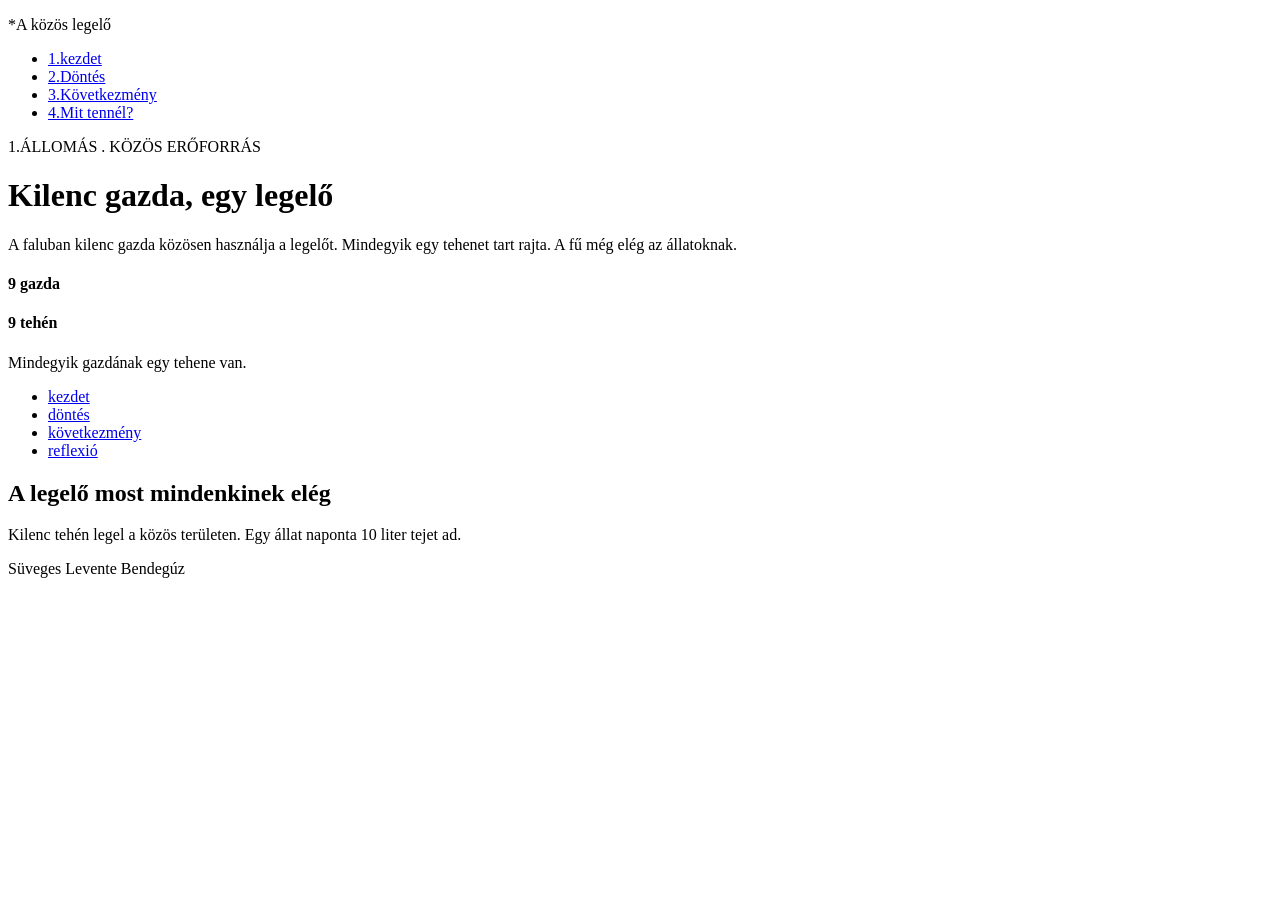
==== index.html @ 58aafdf1 "html szerkezet" ====
<!doctype html>
<html lang="en">
  <head>
    <meta charset="UTF-8" />
    <meta name="viewport" content="width=device-width, initial-scale=1.0" />
    <meta name="description" content="oldal" />
    <meta name="keywords" content="tehén" />
    <link rel="stylesheet" href="stilus.css" />
    <title>Süveges Levente Bendegúz</title>
  </head>
  <body>
    <main>
      <nav>
        <p>*A közös legelő</p>
        <ul>
          <li><a href="index.html">1.kezdet</a></li>
          <li><a href="index.html">2.Döntés</a></li>
          <li><a href="index.html">3.Következmény</a></li>
          <li><a href="index.html">4.Mit tennél?</a></li>
        </ul>
      </nav>

      <header>
        <div>
          <p>1.ÁLLOMÁS . KÖZÖS ERŐFORRÁS</p>
          <h1>Kilenc gazda, egy legelő</h1>
          <p>
            A faluban kilenc gazda közösen használja a legelőt. Mindegyik egy
            tehenet tart rajta. A fű még elég az állatoknak.
          </p>
        </div>

        <div>
          <h4>9 gazda</h4>
          <h4>9 tehén</h4>
          <p>Mindegyik gazdának egy tehene van.</p>
        </div>
      </header>

      <nav>
        <ul>
          <li><a href="index.html">kezdet</a></li>
          <li><a href="index.html">döntés</a></li>
          <li><a href="index.html">következmény</a></li>
          <li><a href="index.html">reflexió</a></li>
        </ul>
      </nav>

      <article>
        <h2>A legelő most mindenkinek elég</h2>
        <p>
          Kilenc tehén legel a közös területen. Egy állat naponta 10 liter tejet
          ad.
        </p>
      </article>

      <aside></aside>

      <footer>Süveges Levente Bendegúz</footer>
    </main>
  </body>
</html>
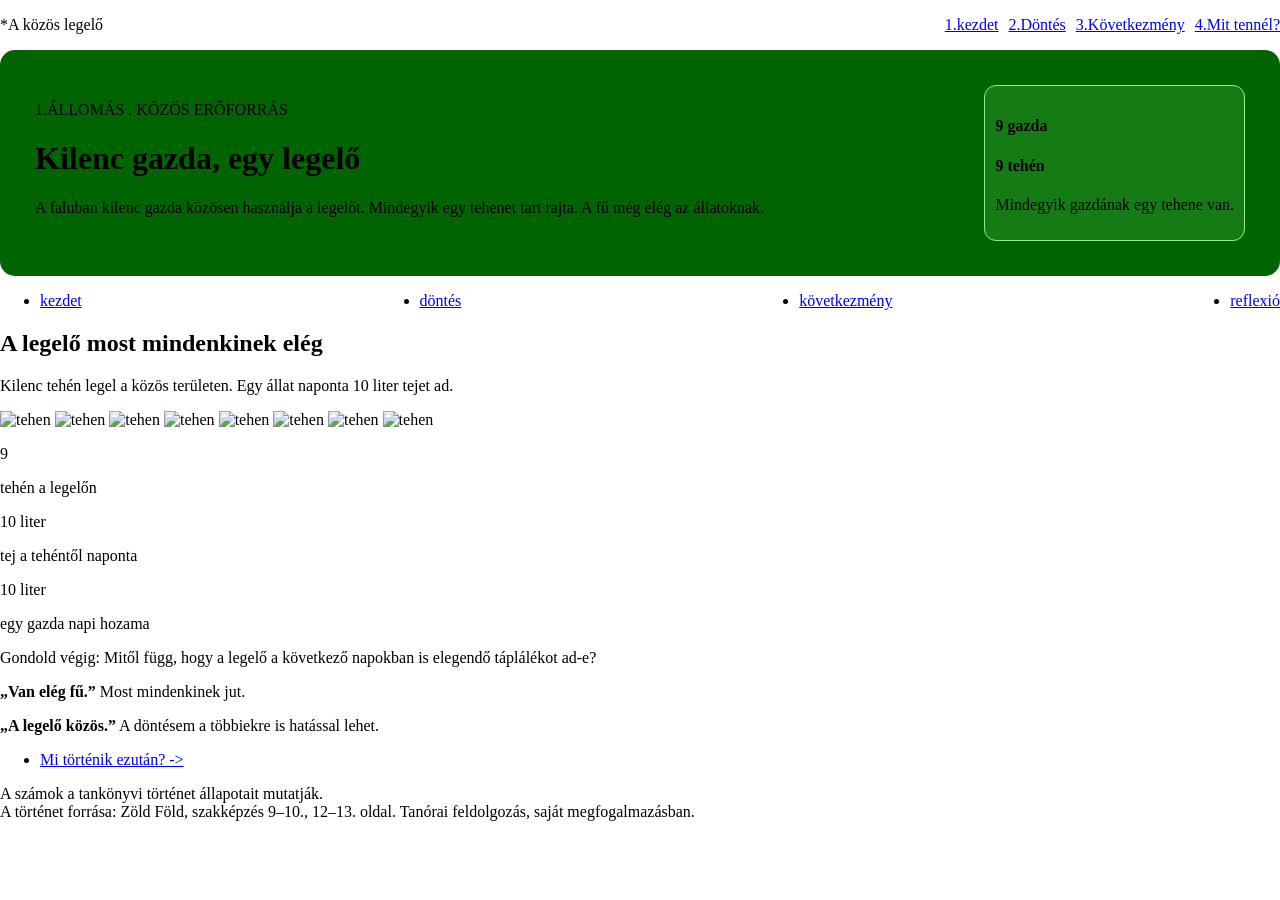
==== commit f6a000f3: "10.14" ====
--- a/index.html
+++ b/index.html
@@ -1,5 +1,5 @@
 <!doctype html>
-<html lang="en">
+<html lang="hu">
   <head>
     <meta charset="UTF-8" />
     <meta name="viewport" content="width=device-width, initial-scale=1.0" />
@@ -10,14 +10,18 @@
   </head>
   <body>
     <main>
-      <nav>
-        <p>*A közös legelő</p>
-        <ul>
-          <li><a href="index.html">1.kezdet</a></li>
-          <li><a href="index.html">2.Döntés</a></li>
-          <li><a href="index.html">3.Következmény</a></li>
-          <li><a href="index.html">4.Mit tennél?</a></li>
-        </ul>
+      <nav class="elsonav">
+        <div class="balfel">
+          <p>*A közös legelő</p>
+        </div>
+        <div class="formazas">
+          <ul>
+            <li><a href="index.html">1.kezdet</a></li>
+            <li><a href="index.html">2.Döntés</a></li>
+            <li><a href="index.html">3.Következmény</a></li>
+            <li><a href="index.html">4.Mit tennél?</a></li>
+          </ul>
+        </div>
       </nav>
 
       <header>
@@ -30,14 +34,14 @@
           </p>
         </div>
 
-        <div>
+        <div class="keret">
           <h4>9 gazda</h4>
           <h4>9 tehén</h4>
           <p>Mindegyik gazdának egy tehene van.</p>
         </div>
       </header>
 
-      <nav>
+      <nav class="masodiknav">
         <ul>
           <li><a href="index.html">kezdet</a></li>
           <li><a href="index.html">döntés</a></li>
@@ -52,11 +56,69 @@
           Kilenc tehén legel a közös területen. Egy állat naponta 10 liter tejet
           ad.
         </p>
+        <div class="9">
+          <img src="index.html" alt="tehen" />
+          <img src="index.html" alt="tehen" />
+          <img src="index.html" alt="tehen" />
+          <img src="index.html" alt="tehen" />
+          <img src="index.html" alt="tehen" />
+          <img src="index.html" alt="tehen" />
+          <img src="index.html" alt="tehen" />
+          <img src="index.html" alt="tehen" />
+        </div>
+
+        <div class="1">
+          <p>9</p>
+          <p>tehén a legelőn</p>
+        </div>
+
+        <div class="2">
+          <p>10 liter</p>
+          <p>tej a tehéntől naponta</p>
+        </div>
+
+        <div class="3">
+          <p>10 liter</p>
+          <p>egy gazda napi hozama</p>
+        </div>
+
+        <div class="láb">
+          <p>
+            Gondold végig: Mitől függ, hogy a legelő a következő napokban is
+            elegendő táplálékot ad-e?
+          </p>
+        </div>
       </article>
 
-      <aside></aside>
+      <aside>
+        <div class="asidee">
+          <div class="elso">
+            <p><strong>„Van elég fű.”</strong> Most mindenkinek jut.</p>
+          </div>
+          <div class="masodik">
+            <p>
+              <strong>„A legelő közös.”</strong> A döntésem a többiekre is
+              hatással lehet.
+            </p>
+          </div>
+        </div>
+      </aside>
 
-      <footer>Süveges Levente Bendegúz</footer>
+      <div class="alsó">
+        <nav>
+          <ul>
+            <li>
+              <a href="index.html">Mi történik ezután? -></a>
+            </li>
+          </ul>
+        </nav>
+      </div>
+
+      <footer>A számok a tankönyvi történet állapotait mutatják.</footer>
+      <footer>
+        A történet forrása: Zöld Föld, szakképzés 9–10., 12–13. oldal. Tanórai
+        feldolgozás, saját megfogalmazásban.
+      </footer>
     </main>
   </body>
 </html>
--- a/stilus.css
+++ b/stilus.css
@@ -0,0 +1,43 @@
+* {
+  box-sizing: border-box;
+}
+
+.formazas ul {
+  display: flex;
+  flex-direction: row;
+  list-style: none;
+  gap: 10px;
+}
+
+.elsonav {
+  display: flex;
+  flex-direction: row;
+  justify-content: space-between;
+}
+
+header {
+  display: flex;
+  flex-direction: row;
+  background-color: darkgreen;
+  border-radius: 15px;
+  padding: 35px;
+  justify-content: space-between;
+}
+
+.keret {
+  background-color: rgb(21, 124, 21);
+  padding: 10px;
+  border-radius: 12px;
+  border: 1px solid lightgreen;
+}
+
+.masodiknav ul {
+  display: flex;
+  flex-direction: row;
+  justify-content: space-between;
+}
+
+body {
+  margin: auto;
+  max-width: 1400px;
+}
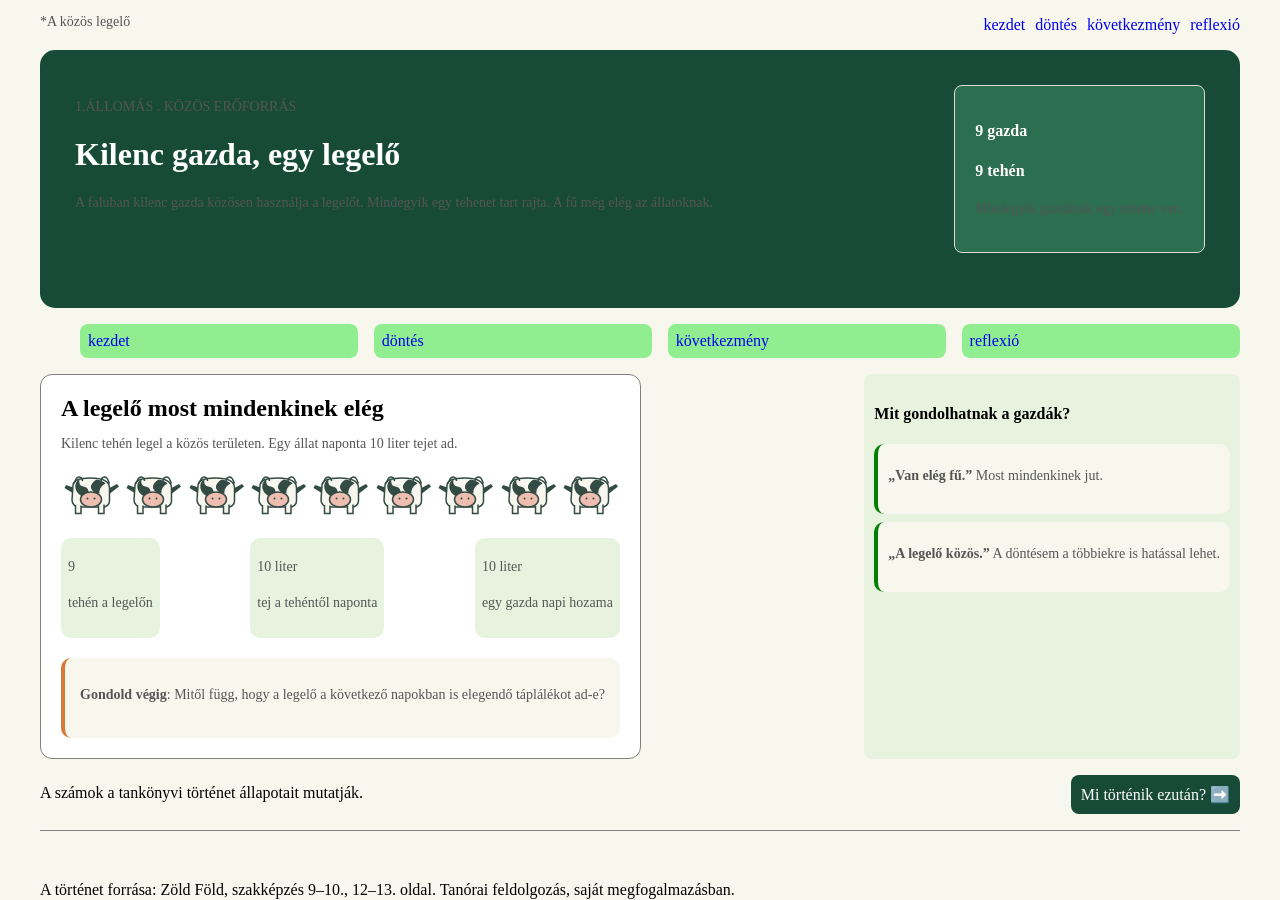
==== commit a1deccde: "kesz_nem_reszponziv" ====
--- a/index.html
+++ b/index.html
@@ -1,90 +1,97 @@
 <!doctype html>
 <html lang="hu">
-  <head>
-    <meta charset="UTF-8" />
-    <meta name="viewport" content="width=device-width, initial-scale=1.0" />
-    <meta name="description" content="oldal" />
-    <meta name="keywords" content="tehén" />
-    <link rel="stylesheet" href="stilus.css" />
-    <title>Süveges Levente Bendegúz</title>
-  </head>
-  <body>
-    <main>
-      <nav class="elsonav">
-        <div class="balfel">
-          <p>*A közös legelő</p>
-        </div>
-        <div class="formazas">
-          <ul>
-            <li><a href="index.html">1.kezdet</a></li>
-            <li><a href="index.html">2.Döntés</a></li>
-            <li><a href="index.html">3.Következmény</a></li>
-            <li><a href="index.html">4.Mit tennél?</a></li>
-          </ul>
-        </div>
-      </nav>
 
-      <header>
-        <div>
-          <p>1.ÁLLOMÁS . KÖZÖS ERŐFORRÁS</p>
-          <h1>Kilenc gazda, egy legelő</h1>
-          <p>
-            A faluban kilenc gazda közösen használja a legelőt. Mindegyik egy
-            tehenet tart rajta. A fű még elég az állatoknak.
-          </p>
-        </div>
+<head>
+  <meta charset="UTF-8" />
+  <meta name="viewport" content="width=device-width, initial-scale=1.0" />
+  <meta name="description" content="oldal" />
+  <meta name="keywords" content="tehén" />
+  <link rel="stylesheet" href="stilus.css" />
+  <title>Süveges Levente Bendegúz</title>
+</head>
 
-        <div class="keret">
-          <h4>9 gazda</h4>
-          <h4>9 tehén</h4>
-          <p>Mindegyik gazdának egy tehene van.</p>
-        </div>
-      </header>
-
-      <nav class="masodiknav">
+<body>
+  <main>
+    <nav class="elsonav">
+      <div class="balfel">
+        <p>*A közös legelő</p>
+      </div>
+      <div class="formazas">
         <ul>
           <li><a href="index.html">kezdet</a></li>
-          <li><a href="index.html">döntés</a></li>
-          <li><a href="index.html">következmény</a></li>
-          <li><a href="index.html">reflexió</a></li>
+          <li><a href="Döntés.html">döntés</a></li>
+          <li><a href="Következmény.html">következmény</a></li>
+          <li><a href="Mittennél.html">reflexió</a></li>
         </ul>
-      </nav>
+      </div>
+    </nav>
 
+    <header>
+      <div>
+        <p>1.ÁLLOMÁS . KÖZÖS ERŐFORRÁS</p>
+        <h1>Kilenc gazda, egy legelő</h1>
+        <p>
+          A faluban kilenc gazda közösen használja a legelőt. Mindegyik egy
+          tehenet tart rajta. A fű még elég az állatoknak.
+        </p>
+      </div>
+
+      <div class="keret">
+        <h4>9 gazda</h4>
+        <h4>9 tehén</h4>
+        <p>Mindegyik gazdának egy tehene van.</p>
+      </div>
+    </header>
+
+    <nav class="masodiknav">
+      <ul>
+        <li><a href="index.html">kezdet</a></li>
+        <li><a href="Döntés.html">döntés</a></li>
+        <li><a href="Következmény.html">következmény</a></li>
+        <li><a href="Mittennél.html">reflexió</a></li>
+      </ul>
+    </nav>
+
+
+    <div class="articleaside">
       <article>
         <h2>A legelő most mindenkinek elég</h2>
         <p>
           Kilenc tehén legel a közös területen. Egy állat naponta 10 liter tejet
           ad.
         </p>
-        <div class="9">
-          <img src="index.html" alt="tehen" />
-          <img src="index.html" alt="tehen" />
-          <img src="index.html" alt="tehen" />
-          <img src="index.html" alt="tehen" />
-          <img src="index.html" alt="tehen" />
-          <img src="index.html" alt="tehen" />
-          <img src="index.html" alt="tehen" />
-          <img src="index.html" alt="tehen" />
+        <div class="proba">
+          <img src="assets/tehen.svg" alt="tehen" />
+          <img src="assets/tehen.svg" alt="tehen" />
+          <img src="assets/tehen.svg" alt="tehen" />
+          <img src="assets/tehen.svg" alt="tehen" />
+          <img src="assets/tehen.svg" alt="tehen" />
+          <img src="assets/tehen.svg" alt="tehen" />
+          <img src="assets/tehen.svg" alt="tehen" />
+          <img src="assets/tehen.svg" alt="tehen" />
+          <img src="assets/tehen.svg" alt="tehen" />
         </div>
 
-        <div class="1">
-          <p>9</p>
-          <p>tehén a legelőn</p>
+        <div class="sor">
+          <div class="kilenc">
+            <p>9</p>
+            <p>tehén a legelőn</p>
+          </div>
+
+          <div class="tiz">
+            <p>10 liter</p>
+            <p>tej a tehéntől naponta</p>
+          </div>
+
+          <div class="tiz2">
+            <p>10 liter</p>
+            <p>egy gazda napi hozama</p>
+          </div>
         </div>
 
-        <div class="2">
-          <p>10 liter</p>
-          <p>tej a tehéntől naponta</p>
-        </div>
-
-        <div class="3">
-          <p>10 liter</p>
-          <p>egy gazda napi hozama</p>
-        </div>
-
-        <div class="láb">
+        <div class="lab">
           <p>
-            Gondold végig: Mitől függ, hogy a legelő a következő napokban is
+            <strong>Gondold végig</strong>: Mitől függ, hogy a legelő a következő napokban is
             elegendő táplálékot ad-e?
           </p>
         </div>
@@ -92,6 +99,7 @@
 
       <aside>
         <div class="asidee">
+          <h4>Mit gondolhatnak a gazdák?</h4>
           <div class="elso">
             <p><strong>„Van elég fű.”</strong> Most mindenkinek jut.</p>
           </div>
@@ -103,22 +111,30 @@
           </div>
         </div>
       </aside>
+    </div>
 
-      <div class="alsó">
-        <nav>
-          <ul>
-            <li>
-              <a href="index.html">Mi történik ezután? -></a>
-            </li>
-          </ul>
-        </nav>
+    <div class="sorba">
+      <nav class="also">
+        <ul>
+          <li>
+            <a href="index.html">Mi történik ezután? ➡️</a>
+          </li>
+        </ul>
+      </nav>
+
+      <div class="marginfix">
+        <footer>A számok a tankönyvi történet állapotait mutatják.</footer>
       </div>
+    </div>
 
-      <footer>A számok a tankönyvi történet állapotait mutatják.</footer>
+    <div class="idk">
       <footer>
         A történet forrása: Zöld Föld, szakképzés 9–10., 12–13. oldal. Tanórai
         feldolgozás, saját megfogalmazásban.
       </footer>
-    </main>
-  </body>
-</html>
+    </div>
+
+  </main>
+</body>
+
+</html>
--- a/stilus.css
+++ b/stilus.css
@@ -15,17 +15,24 @@
   justify-content: space-between;
 }
 
+.elsonav li:hover {
+  background-color: lightgreen;
+  border-radius: 8px;
+  padding: 6px;
+}
+
 header {
   display: flex;
   flex-direction: row;
-  background-color: darkgreen;
+  background-color: #174b38;
   border-radius: 15px;
   padding: 35px;
   justify-content: space-between;
+  color: white
 }
 
 .keret {
-  background-color: rgb(21, 124, 21);
+  background-color: #2c6e50;
   padding: 10px;
   border-radius: 12px;
   border: 1px solid lightgreen;
@@ -37,7 +44,206 @@
   justify-content: space-between;
 }
 
+.masodiknav li {
+  background-color: lightgreen;
+  padding: 8px;
+  border-radius: 8px;
+  display: flex;
+  flex: 0 0 24%;
+  list-style: none;
+  text-align: center;
+}
+
+.masodiknav li:hover {
+  background-color: #2c6e50;
+}
+
+
+.masodiknav a:hover {
+  color: white;
+}
+
+a {
+  text-decoration: none;
+}
+
+article {
+  border: 1px solid gray;
+  border-radius: 12px;
+  padding: 20px;
+  background-color: white;
+}
+
+img {
+  width: 60px;
+}
+
+.proba {
+  display: flex;
+  flex-wrap: nowrap;
+  justify-content: space-between;
+}
+
+.sor {
+  display: flex;
+  flex-direction: row;
+  justify-content: space-between;
+}
+
+.kilenc {
+  background-color: #e8f3df;
+  border-radius: 10px;
+  padding: 7px;
+  margin-top: 20px;
+}
+
+.tiz {
+  background-color: #e8f3df;
+  border-radius: 10px;
+  padding: 7px;
+  margin-top: 20px;
+}
+
+.tiz2 {
+  background-color: #e8f3df;
+  border-radius: 10px;
+  padding: 7px;
+  margin-top: 20px;
+}
+
+.lab {
+  background-color: #f7f7ee;
+  padding: 15px;
+  border-radius: 10px;
+  border-left: 4px solid #d77939;
+  margin-top: 20px;
+}
+
+.articleaside {
+  display: flex;
+  flex-direction: row;
+  justify-content: space-between;
+}
+
+aside {
+  background-color: #e8f3df;
+  border-radius: 8px;
+  padding: 10px;
+}
+
+.elso {
+  background-color: #f7f7ee;
+  padding: 10px;
+  border-radius: 10px;
+  border-left: 4px solid green;
+}
+
+
+.masodik {
+  background-color: #f7f7ee;
+  padding: 10px;
+  border-radius: 10px;
+  border-left: 4px solid green;
+  margin-top: 8px;
+}
+
+.sorba {
+  display: flex;
+  flex-direction: row;
+  flex-direction: row-reverse;
+  justify-content: space-between;
+}
+
+.also li {
+  list-style: none;
+  background-color: #174b38;
+  padding: 10px;
+  border-radius: 8px;
+}
+
+.also a {
+  color: white;
+}
+
+.marginfix {
+  padding-top: 25px;
+}
+
+.idk {
+  padding-top: 50px;
+  border-top: 1px solid gray;
+}
+
+form {
+  background-color: white;
+  padding: 25px;
+  border-radius: 12px;
+  max-width: 600px;
+  font-family: sans-serif;
+  border: 1px solid #e0e0e0;
+}
+
+h2 {
+  margin-top: 0;
+  margin-bottom: 8px;
+}
+
+p {
+  color: #555;
+  font-size: 14px;
+  margin-bottom: 20px;
+}
+
+.keret {
+  border: 1px solid #dcdcdc;
+  border-radius: 8px;
+  padding: 15px 20px;
+  margin-bottom: 20px;
+}
+
+h3 {
+  margin-top: 0;
+  margin-bottom: 12px;
+  font-size: 15px;
+  color: #111;
+}
+
+label {
+  display: block;
+  margin-bottom: 10px;
+  font-size: 14px;
+  color: #333;
+}
+
+textarea {
+  width: 100%;
+  padding: 10px;
+  border: 1px solid #ccc;
+  border-radius: 6px;
+  box-sizing: border-box;
+  font-family: inherit;
+  resize: vertical;
+}
+
+.apronot {
+  font-size: 12px;
+  color: #666;
+  margin-bottom: 15px;
+}
+
+button {
+  background-color: #1b4332;
+  color: white;
+  padding: 10px 18px;
+  border: none;
+  border-radius: 6px;
+  font-weight: bold;
+  cursor: pointer;
+  font-size: 14px;
+}
+
 body {
   margin: auto;
-  max-width: 1400px;
-}
+  max-width: 1200px;
+  background-color: #f7f7ee;
+}
